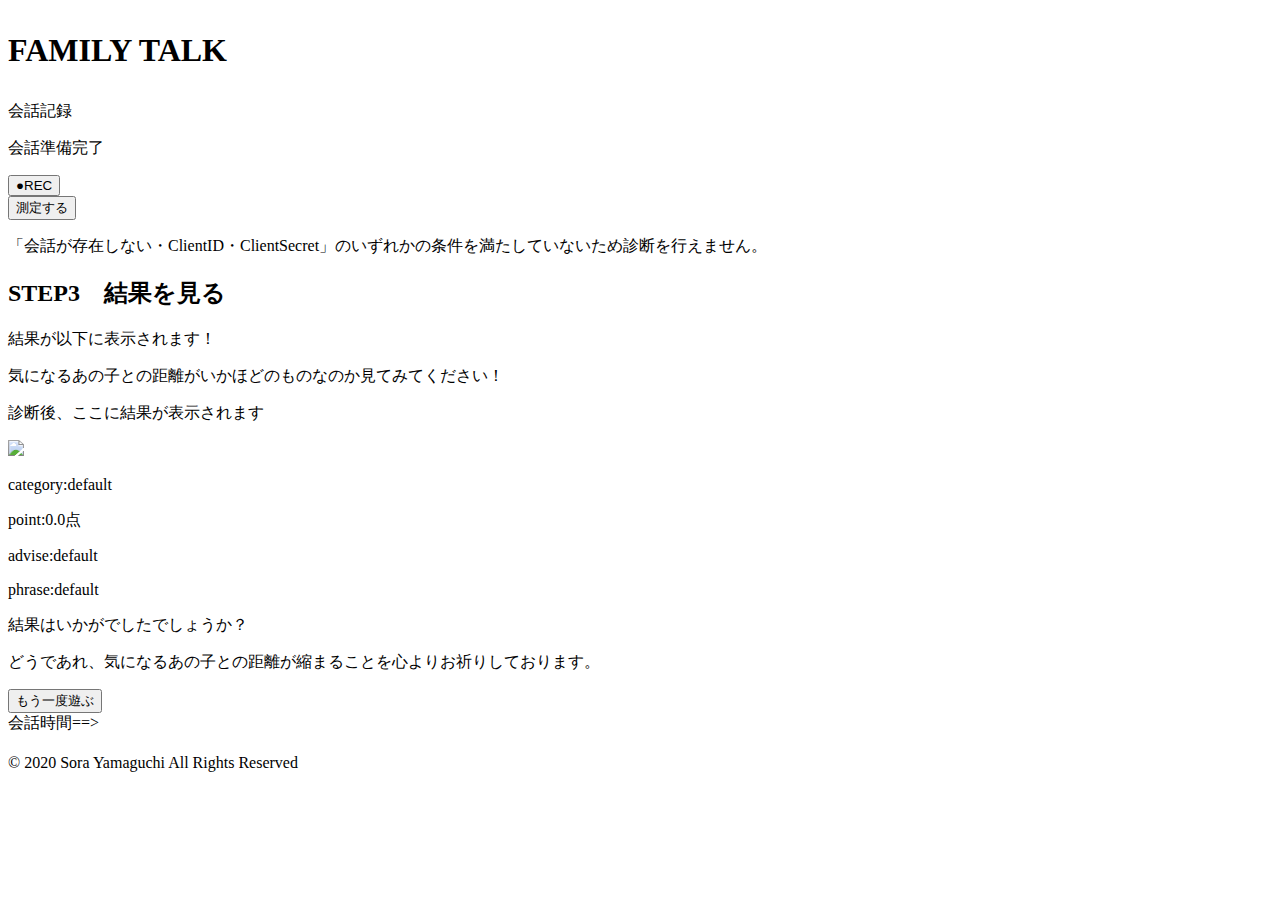
==== index.html @ 6a9fef6e "Add files via upload" ====
<!doctype html>
<html lang="ja">

  <head>
    <meta charset="UTF-8">
    <meta name="viewport" content="width=device-width, initial-scale=1.0">
    <link rel="stylesheet" type="text/css" href="reset.css">
    <link rel="stylesheet" type="text/css" href="style.css">
    <title>familytalk</title>
  </head>

  <body>
    <main>

<!-------------------
   タイトル
  ------------------->
      <h1 class="main-title">
        <p>FAMILY TALK</p>
      </h1>

<!-------------------
   録音した声の表示エリア
  ------------------->
      <section>        
        <div>
          <div class="rec-text-container">
            <div class="title">会話記録</div>
            <div class="content" id="rec_text">
              <!-- ここにテキストが入る -->
            </div>
          </div>
        </div>
      </section>

<!-------------------
  録音ボタン
  ------------------->
      <section class="btn"> 
      <div class="rec-bt-container ">
        <p id="rec_state_text">default</p>
        <button id="rec_bt" class="rec-bt"><span>●</span><span></span>REC</span></button>
      </div>
    </section>

<!-------------------
  診断ボタン
  ------------------->
      <section>
        <div class="step-inner">
            <button id="diagnose_bt" class="strong-bt">測定する</button>
            <p id="diag_caution" class="after-materialize caution">
              「会話が存在しない・ClientID・ClientSecret」のいずれかの条件を満たしていないため診断を行えません。</p>
          </div>
        </div>
      </section>









      <section>
        <h2>
          STEP3　結果を見る
        </h2>
        <div class="step-inner">
          <div class="p-group">
            <p>結果が以下に表示されます！</p>
            <p>気になるあの子との距離がいかほどのものなのか見てみてください！</p>
          </div>
        </div>
        <div class="result-container">
          <p id="result_default">診断後、ここに結果が表示されます</p>
          <div id="result_response" class="result exit-erase">
            <img id="result_img" src="#">
            <div class="comment-box">
              <p id="result_category" class="category">category:default</p>
              <p id="result_point" class="point">point:0.0点</p>
              <p id="result_advice" class="advise">advise:default</p>
              <p id="result_phrase" class="phrase">phrase:default</p>
            </div>
          </div>
        </div>
        </div>
        <div class="step-inner">
          <div class="p-group">
            <p>結果はいかがでしたでしょうか？</p>
            <p>どうであれ、気になるあの子との距離が縮まることを心よりお祈りしております。</p>
          </div>
        </div>
        <button id="one_more_game_bt" class="strong-bt">もう一度遊ぶ</button>
      </section>




      会話時間==>
      <h2 id="PassageArea"></h2>
    </main>

    <footer>

      <div class="p-group">
        <p>© 2020 Sora Yamaguchi All Rights Reserved</p>
      </div>
    </footer>
    </div>
    <script src="https://ajax.googleapis.com/ajax/libs/jquery/3.4.1/jquery.min.js"></script>
    <script type="text/javascript" src="js/script.js"></script>
    <script type="text/javascript" src="js/rec.js"></script>
    <script type="text/javascript" src="js/time.js"></script>
    <script type="text/javascript" src="js/key.js"></script>

    
  </body>

</html>
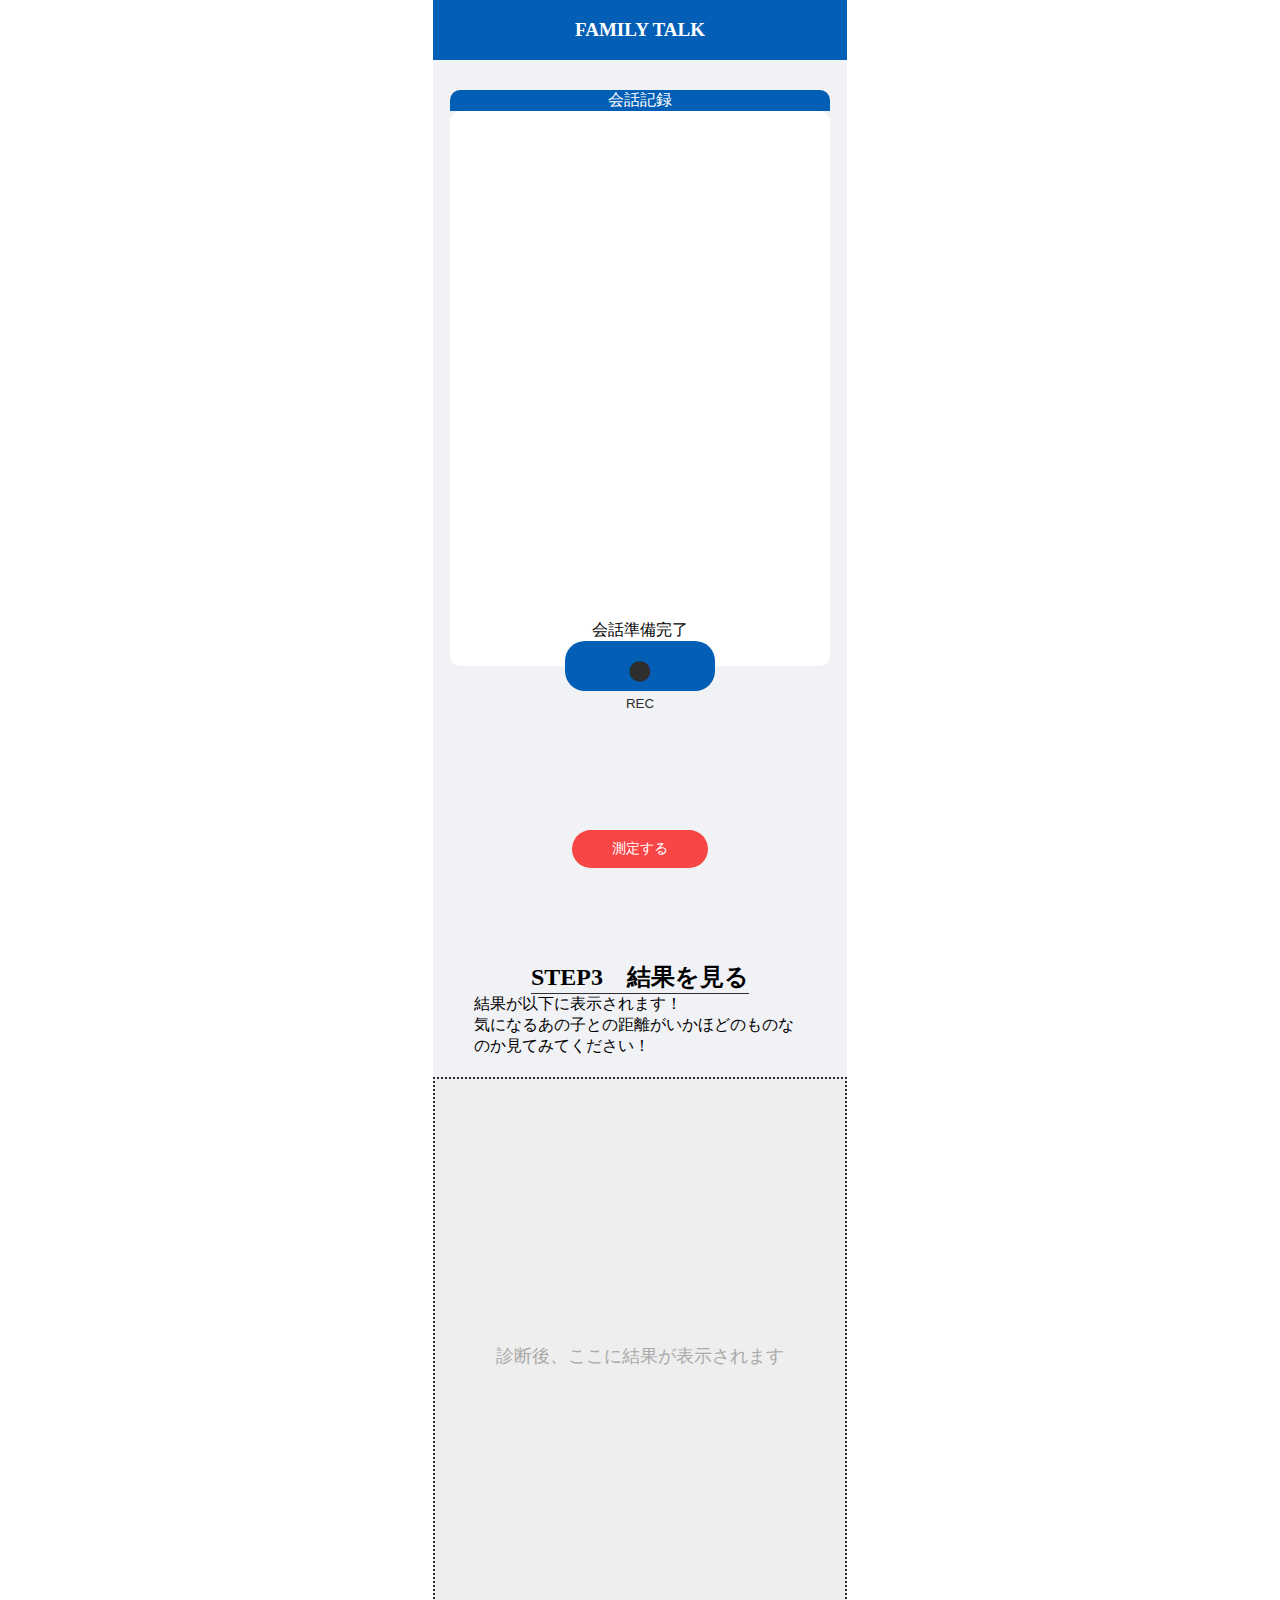
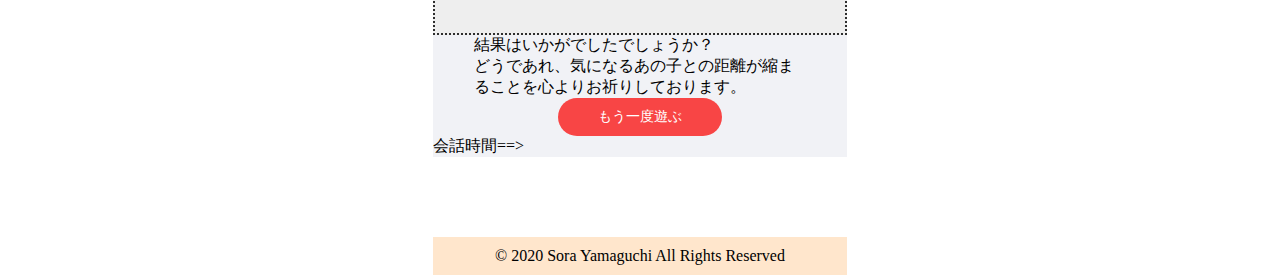
==== commit 012fe905: "Add files via upload" ====
--- a/index.html
+++ b/index.html
@@ -4,8 +4,8 @@
   <head>
     <meta charset="UTF-8">
     <meta name="viewport" content="width=device-width, initial-scale=1.0">
-    <link rel="stylesheet" type="text/css" href="reset.css">
-    <link rel="stylesheet" type="text/css" href="style.css">
+    <link rel="stylesheet" type="text/css" href="css/reset.css">
+    <link rel="stylesheet" type="text/css" href="css/style.css">
     <title>familytalk</title>
   </head>
 
--- a/css/style.css
+++ b/css/style.css
@@ -0,0 +1,362 @@
+body {
+  background-color: #ffffff;
+  word-break: break-all;
+  width: 414px;
+  height: 896px;
+  margin: 0 auto;
+
+}
+main {
+  margin: 0 auto;
+  background-color: #F1F2F6;
+}
+
+ h1{
+  font-size: 19px;
+  display: flex;
+  justify-content: center;
+  align-items: center;
+  flex-flow: wrap;
+  background-color: #035EB6;
+  color: #FFF;
+  width: 414px;
+  height: 60px;
+}
+
+section {
+  margin-top: 30px;
+}
+
+
+/*＝＝＝＝＝＝＝＝＝＝ 
+    録音した会話
+＝＝＝＝＝＝＝＝＝＝＝ */
+
+ .rec-text-container {
+  width: 92%;
+  height: 500px;
+  margin: 0 auto;
+}
+
+.rec-text-container>.title {
+  width: 100%;
+  text-align: center;
+  border-radius: 10px 10px 0 0;
+  background-color: #035EB6;
+  color: #FFF;
+}
+
+.rec-text-container>.content {
+  height: 555px;
+  border-radius: 10px 10px;
+  padding: 10px;
+  background-color: #ffffff;
+  overflow: auto;
+}
+
+.talk-section {
+  position: relative;
+  /* width: fit-content; */
+  max-width: 200px;
+  padding: 5px 10px;
+  margin: 5px 10px;
+  text-align: left;
+  border-radius: 15px;
+  background-color: #F1F2F6;
+  color: #5A5A5A;
+}
+
+.talk-section.right {
+  clear: both;
+  float: right;
+}
+
+.talk-section.left {
+  clear: both;
+  float: left;
+}
+
+
+
+
+/*＝＝＝＝＝＝＝＝＝＝ 
+    録音ボタン
+＝＝＝＝＝＝＝＝＝＝＝ */
+
+
+button{
+  background-color: #035EB6;
+  border: none;
+  cursor: pointer;
+  outline: none;
+  padding: 0;
+  appearance: none;
+}
+
+.rec-bt-container {
+  width: 100%;
+  height: 20vh;
+  text-align: center;
+}
+
+button.rec-bt {
+  width: 150px;
+  height: 50px;
+  color: #2E2E2E;
+  /* border: 1px solid #2E2E2E; */
+  border-radius: 20px;
+  /* box-shadow: 0 4px 0px 0px #BBB; */
+  transition-duration: 0.1s;
+}
+
+button.rec-bt:active {
+  transform: translateY(4px);
+  box-shadow: none;
+  
+}
+
+button.rec-bt.active {
+  color: #ff2222;
+}
+
+button.rec-bt span {
+  display: block;
+}
+
+button.rec-bt span:nth-child(1) {
+  font-size: 48px;
+}
+
+button.rec-bt.active span:nth-child(1) {
+  animation: rec-anim 1s ease 0s infinite normal;
+}
+
+button.rec-bt span:nth-child(2) {
+  font-size: 12px
+}
+
+@keyframes rec-anim {
+  0% {
+    opacity: 1;
+  }
+  100% {
+    opacity: 0;
+  }
+}
+
+
+
+
+
+/*＝＝＝＝＝＝＝＝＝＝ 
+    診断ボタン
+＝＝＝＝＝＝＝＝＝＝＝ */
+
+.strong-bt {
+  margin: 0 auto;
+  font-size: 14px;
+  display: block;
+  padding: 10px 40px;
+  color: white;
+  background-color: #F84545;
+  border: none;
+  border-radius: 30px;
+  transition-duration: .3s;
+}
+
+.strong-bt:hover {
+  color: #F84545;
+  background-color: #FFF;
+}
+
+.after-materialize {
+  opacity: 0;
+}
+
+.exit-erase {
+  display: none;
+}
+
+p.caution {
+  color: #F84545
+}
+
+
+
+
+
+
+
+
+
+
+/* .top-space {
+  margin-top: 20px;
+}
+
+.p-group {
+  padding-top: 1.2em;
+}
+
+.p-group>p.strong {
+  font-weight: bolder;
+} */
+
+
+
+
+
+
+
+
+
+
+
+
+
+
+
+/* ======
+ * キービジュアル
+ */
+
+.key-visual {
+  display: block;
+  width: 60%;
+  margin: 20px auto 0 auto;
+}
+
+/* =====
+ * 各ステップセクションごとの共通UI
+ */
+
+.step-inner {
+  width: 80%;
+  margin: 0 auto;
+}
+
+section>h2 {
+  width: fit-content;
+  margin: 0 auto;
+  border-bottom: 1px solid #2E2E2E;
+}
+
+
+
+
+
+/* =======
+ * TOKEN入力テキストとボタン
+ */
+
+.diagnose-container {
+  width: 100%;
+  margin: 25px auto 0 auto;
+  justify-content: space-around;
+}
+
+.diagnose-container>.input-group {
+  display: flex;
+  justify-content: space-around;
+}
+
+.diagnose-container>.input-group>input {
+  width: 48%;
+  height: 2em;
+  margin: .4em 0;
+  padding: 3.2px;
+  border: 1px solid #2E2E2E;
+  border-radius: 12px;
+  font-size: 1.2em;
+  text-align: center;
+}
+
+/* =======
+ * 結果表示
+ */
+
+.result-container {
+  position: relative;
+  display: flex;
+  width: 100%;
+  height: 62vh;
+  margin: 20px auto 0 auto;
+  background-color: #EEE;
+  border: 2px dotted #2E2E2E;
+  justify-content: center;
+  align-items: center;
+}
+
+.result-container>p {
+  color: #AAA;
+  font-size: 18px;
+}
+
+.result-container>.result {
+  position: relative;
+  width: 100%;
+  height: 100%;
+}
+
+.result-container>.result>img {
+  position: absolute;
+  transform: rotate(-29deg);
+}
+
+.comment-box {
+  display: flex;
+  width: 100%;
+  height: 100%;
+  padding: 23% 0;
+  justify-content: center;
+  align-items: center;
+  flex-flow: wrap;
+  background-color: #FFF2CC;
+}
+
+.comment-box>p {
+  display: block;
+  width: 100%;
+  text-align: center;
+}
+
+.comment-box>p.category {
+  font-size: 36px;
+}
+
+.comment-box>p.point {
+  font-size: 24px;
+}
+
+.comment-box>p.advise {
+  font-size: 14px;
+}
+
+/* ======
+ * フッター
+ */
+
+footer {
+  margin-top: 80px;
+  padding: 10px;
+  background-color: #FFE6CC
+}
+
+footer p {
+  text-align: center;
+}
+
+@media screen and (max-width:640px) {
+  main {
+    width: 94%;
+  }
+  .input-group {
+    flex-wrap: wrap;
+  }
+  .diagnose-container>.input-group>input {
+    width: 100%;
+  }
+  .result-container>.result>img {
+    width: 30%;
+  }
+}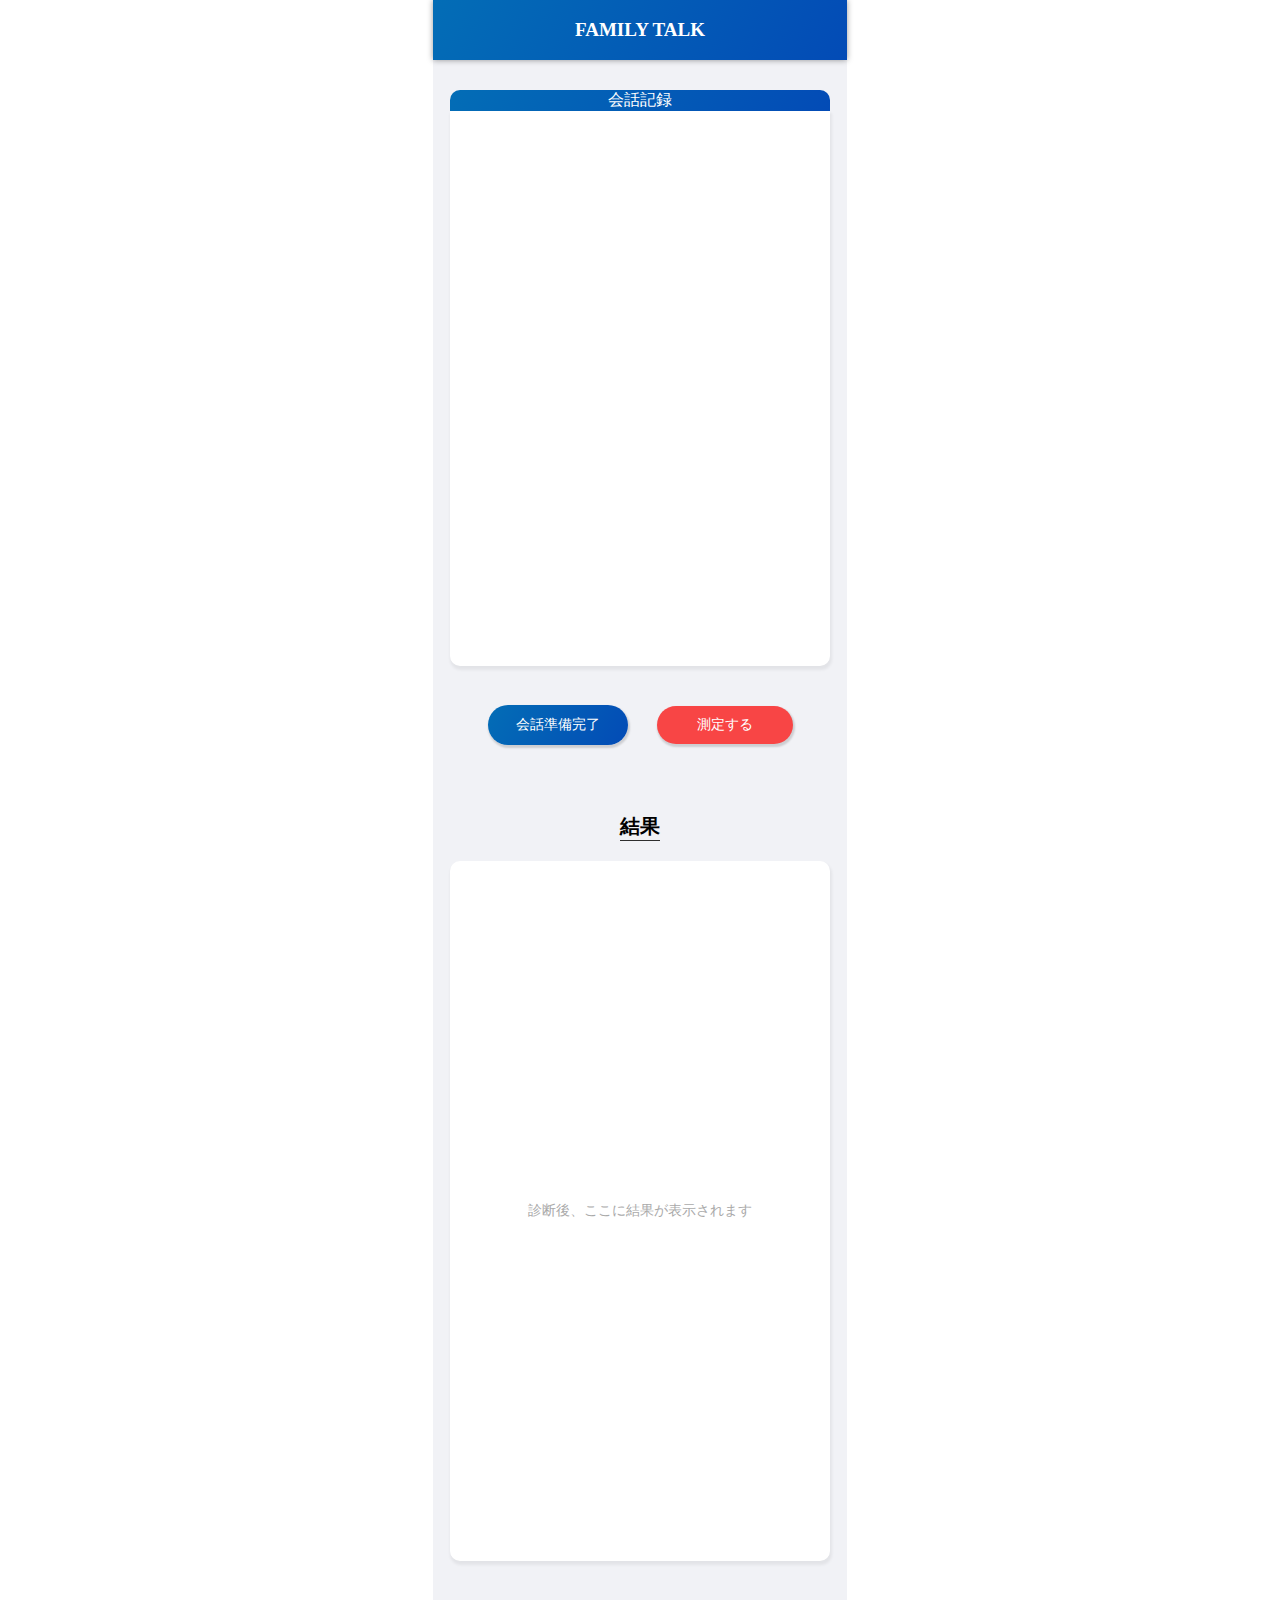
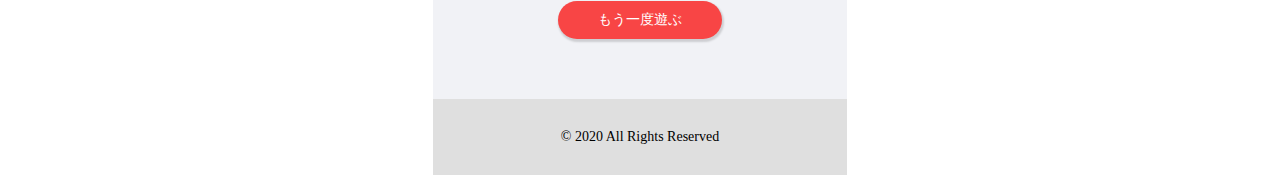
==== commit 2db2e75b: "Add files via upload" ====
--- a/index.html
+++ b/index.html
@@ -6,6 +6,9 @@
     <meta name="viewport" content="width=device-width, initial-scale=1.0">
     <link rel="stylesheet" type="text/css" href="css/reset.css">
     <link rel="stylesheet" type="text/css" href="css/style.css">
+    <link rel="stylesheet" type="text/css" href="css/btn.css">
+    <link rel="stylesheet" type="text/css" href="css/talk.css">
+    <link rel="stylesheet" type="text/css" href="css/result.css">
     <title>familytalk</title>
   </head>
 
@@ -34,81 +37,90 @@
       </section>
 
 <!-------------------
-  録音ボタン
+  録音 & 測定ボタン
   ------------------->
+      
       <section class="btn"> 
-      <div class="rec-bt-container ">
-        <p id="rec_state_text">default</p>
-        <button id="rec_bt" class="rec-bt"><span>●</span><span></span>REC</span></button>
-      </div>
-    </section>
+        <!-- 録音 -->
+        <div class="rec-bt-container ">
+          <button id="rec_bt" class="rec-bt">
+            <span><p id="rec_state_text">default</p></span>
+          </button>
+        </div>
+        <!-- 測定 -->
+        <div class="step-inner">
+            <button id="diagnose_bt" class="strong-bt">測定する</button>
+        </div>
+      </section>
+        <!-- ※注意 -->
+      <p id="diag_caution" class="after-materialize caution">
+        ※会話が存在しないため診断を行えません。</p>
+
 
 <!-------------------
-  診断ボタン
+        結果
   ------------------->
       <section>
-        <div class="step-inner">
-            <button id="diagnose_bt" class="strong-bt">測定する</button>
-            <p id="diag_caution" class="after-materialize caution">
-              「会話が存在しない・ClientID・ClientSecret」のいずれかの条件を満たしていないため診断を行えません。</p>
+        <h2>
+          結果
+        </h2>
+
+        <div class="result-container">
+          <!-- デフォルト -->
+          <div class="box">
+            <p id="result_default">診断後、ここに結果が表示されます</p>
           </div>
+
+          <!-- フィードバック -->
+          <div id="result_response" class="result exit-erase">
+            <!-- 画像 -->
+            <!-- <img id="result_img" src="#"> -->
+
+            <!-- コメント -->
+            <div class="comment-box">
+              <p id="result_category" class="category">category:default</p>
+              <p id="result_advice" class="advise">advise:default</p>
+            </div>
+            <div class="comment-box">
+              会話時間==><p id="PassageArea"></p>
+            </div>
+            <div class="comment-box">
+              <p id="result_phrase" class="phrase">phrase:default</p>
+            </div>
+            <div class="comment-box">
+              <p id="result_point" class="point">point:0.0点</p>
+            </div>
+
+          </div>
+        </div>
+
+        <div class="again-btn">
+          <button id="one_more_game_bt" class="strong-bt">もう一度遊ぶ</button>
         </div>
       </section>
 
 
 
+    </main>
 
 
 
 
-
-
-      <section>
-        <h2>
-          STEP3　結果を見る
-        </h2>
-        <div class="step-inner">
-          <div class="p-group">
-            <p>結果が以下に表示されます！</p>
-            <p>気になるあの子との距離がいかほどのものなのか見てみてください！</p>
-          </div>
-        </div>
-        <div class="result-container">
-          <p id="result_default">診断後、ここに結果が表示されます</p>
-          <div id="result_response" class="result exit-erase">
-            <img id="result_img" src="#">
-            <div class="comment-box">
-              <p id="result_category" class="category">category:default</p>
-              <p id="result_point" class="point">point:0.0点</p>
-              <p id="result_advice" class="advise">advise:default</p>
-              <p id="result_phrase" class="phrase">phrase:default</p>
-            </div>
-          </div>
-        </div>
-        </div>
-        <div class="step-inner">
-          <div class="p-group">
-            <p>結果はいかがでしたでしょうか？</p>
-            <p>どうであれ、気になるあの子との距離が縮まることを心よりお祈りしております。</p>
-          </div>
-        </div>
-        <button id="one_more_game_bt" class="strong-bt">もう一度遊ぶ</button>
-      </section>
-
-
-
-
-      会話時間==>
-      <h2 id="PassageArea"></h2>
-    </main>
-
+<!-------------------
+   フッター
+  ------------------->
     <footer>
 
       <div class="p-group">
-        <p>© 2020 Sora Yamaguchi All Rights Reserved</p>
+        <p>© 2020  All Rights Reserved</p>
       </div>
     </footer>
     </div>
+
+<!-------------------
+   JavaScript
+  ------------------->
+
     <script src="https://ajax.googleapis.com/ajax/libs/jquery/3.4.1/jquery.min.js"></script>
     <script type="text/javascript" src="js/script.js"></script>
     <script type="text/javascript" src="js/rec.js"></script>
--- a/css/style.css
+++ b/css/style.css
@@ -9,6 +9,7 @@
 main {
   margin: 0 auto;
   background-color: #F1F2F6;
+  padding-bottom: 20px;
 }
 
  h1{
@@ -17,203 +18,46 @@
   justify-content: center;
   align-items: center;
   flex-flow: wrap;
-  background-color: #035EB6;
+  background: linear-gradient(120deg, #036DB6, #034BB6);
   color: #FFF;
   width: 414px;
   height: 60px;
+  box-shadow: 0px 0px 6px 0px rgba(0,0,0,0.4);
 }
+
 
 section {
   margin-top: 30px;
 }
 
 
-/*＝＝＝＝＝＝＝＝＝＝ 
-    録音した会話
-＝＝＝＝＝＝＝＝＝＝＝ */
-
- .rec-text-container {
-  width: 92%;
-  height: 500px;
-  margin: 0 auto;
+.top-title{
+  font-size: 26px;
+  color: rgb(255, 255, 255);
+  font-weight: bold;
+  text-align: center;
+  margin-bottom: 300px;
+}
+.top-subtitle{
+  color: rgb(255, 255, 255);
+  text-align: center;
+  font-size: 14px;
 }
 
-.rec-text-container>.title {
-  width: 100%;
-  text-align: center;
-  border-radius: 10px 10px 0 0;
-  background-color: #035EB6;
-  color: #FFF;
+.top{
+  display: flex;
+  align-items: center;
+  justify-content: center;
+  width: 414px;
+  height: 896px;
+  background: linear-gradient(120deg, #036DB6, #034BB6);
+
 }
 
-.rec-text-container>.content {
-  height: 555px;
-  border-radius: 10px 10px;
-  padding: 10px;
-  background-color: #ffffff;
-  overflow: auto;
+.top-contents{
+  margin-top: 40px;
+  margin-bottom: 40px;
 }
-
-.talk-section {
-  position: relative;
-  /* width: fit-content; */
-  max-width: 200px;
-  padding: 5px 10px;
-  margin: 5px 10px;
-  text-align: left;
-  border-radius: 15px;
-  background-color: #F1F2F6;
-  color: #5A5A5A;
-}
-
-.talk-section.right {
-  clear: both;
-  float: right;
-}
-
-.talk-section.left {
-  clear: both;
-  float: left;
-}
-
-
-
-
-/*＝＝＝＝＝＝＝＝＝＝ 
-    録音ボタン
-＝＝＝＝＝＝＝＝＝＝＝ */
-
-
-button{
-  background-color: #035EB6;
-  border: none;
-  cursor: pointer;
-  outline: none;
-  padding: 0;
-  appearance: none;
-}
-
-.rec-bt-container {
-  width: 100%;
-  height: 20vh;
-  text-align: center;
-}
-
-button.rec-bt {
-  width: 150px;
-  height: 50px;
-  color: #2E2E2E;
-  /* border: 1px solid #2E2E2E; */
-  border-radius: 20px;
-  /* box-shadow: 0 4px 0px 0px #BBB; */
-  transition-duration: 0.1s;
-}
-
-button.rec-bt:active {
-  transform: translateY(4px);
-  box-shadow: none;
-  
-}
-
-button.rec-bt.active {
-  color: #ff2222;
-}
-
-button.rec-bt span {
-  display: block;
-}
-
-button.rec-bt span:nth-child(1) {
-  font-size: 48px;
-}
-
-button.rec-bt.active span:nth-child(1) {
-  animation: rec-anim 1s ease 0s infinite normal;
-}
-
-button.rec-bt span:nth-child(2) {
-  font-size: 12px
-}
-
-@keyframes rec-anim {
-  0% {
-    opacity: 1;
-  }
-  100% {
-    opacity: 0;
-  }
-}
-
-
-
-
-
-/*＝＝＝＝＝＝＝＝＝＝ 
-    診断ボタン
-＝＝＝＝＝＝＝＝＝＝＝ */
-
-.strong-bt {
-  margin: 0 auto;
-  font-size: 14px;
-  display: block;
-  padding: 10px 40px;
-  color: white;
-  background-color: #F84545;
-  border: none;
-  border-radius: 30px;
-  transition-duration: .3s;
-}
-
-.strong-bt:hover {
-  color: #F84545;
-  background-color: #FFF;
-}
-
-.after-materialize {
-  opacity: 0;
-}
-
-.exit-erase {
-  display: none;
-}
-
-p.caution {
-  color: #F84545
-}
-
-
-
-
-
-
-
-
-
-
-/* .top-space {
-  margin-top: 20px;
-}
-
-.p-group {
-  padding-top: 1.2em;
-}
-
-.p-group>p.strong {
-  font-weight: bolder;
-} */
-
-
-
-
-
-
-
-
-
-
-
-
-
 
 
 /* ======
@@ -230,17 +74,46 @@
  * 各ステップセクションごとの共通UI
  */
 
-.step-inner {
+/* .step-inner {
   width: 80%;
   margin: 0 auto;
-}
+} */
 
 section>h2 {
   width: fit-content;
   margin: 0 auto;
+  font-size: 20px;
   border-bottom: 1px solid #2E2E2E;
 }
 
+
+
+/* ======
+ * フッター
+ */
+
+footer {
+  padding: 30px;
+  background-color: #dfdfdf
+}
+
+footer p {
+  text-align: center;
+  font-size: 14px;
+}
+
+
+
+
+/* .top-space {
+  margin-top: 20px;
+}
+.p-group {
+  padding-top: 1.2em;
+}
+.p-group>p.strong {
+  font-weight: bolder;
+} */
 
 
 
@@ -249,7 +122,7 @@
  * TOKEN入力テキストとボタン
  */
 
-.diagnose-container {
+ /* .diagnose-container {
   width: 100%;
   margin: 25px auto 0 auto;
   justify-content: space-around;
@@ -269,94 +142,5 @@
   border-radius: 12px;
   font-size: 1.2em;
   text-align: center;
-}
+} */
 
-/* =======
- * 結果表示
- */
-
-.result-container {
-  position: relative;
-  display: flex;
-  width: 100%;
-  height: 62vh;
-  margin: 20px auto 0 auto;
-  background-color: #EEE;
-  border: 2px dotted #2E2E2E;
-  justify-content: center;
-  align-items: center;
-}
-
-.result-container>p {
-  color: #AAA;
-  font-size: 18px;
-}
-
-.result-container>.result {
-  position: relative;
-  width: 100%;
-  height: 100%;
-}
-
-.result-container>.result>img {
-  position: absolute;
-  transform: rotate(-29deg);
-}
-
-.comment-box {
-  display: flex;
-  width: 100%;
-  height: 100%;
-  padding: 23% 0;
-  justify-content: center;
-  align-items: center;
-  flex-flow: wrap;
-  background-color: #FFF2CC;
-}
-
-.comment-box>p {
-  display: block;
-  width: 100%;
-  text-align: center;
-}
-
-.comment-box>p.category {
-  font-size: 36px;
-}
-
-.comment-box>p.point {
-  font-size: 24px;
-}
-
-.comment-box>p.advise {
-  font-size: 14px;
-}
-
-/* ======
- * フッター
- */
-
-footer {
-  margin-top: 80px;
-  padding: 10px;
-  background-color: #FFE6CC
-}
-
-footer p {
-  text-align: center;
-}
-
-@media screen and (max-width:640px) {
-  main {
-    width: 94%;
-  }
-  .input-group {
-    flex-wrap: wrap;
-  }
-  .diagnose-container>.input-group>input {
-    width: 100%;
-  }
-  .result-container>.result>img {
-    width: 30%;
-  }
-}--- a/css/btn.css
+++ b/css/btn.css
@@ -0,0 +1,152 @@
+/*＝＝＝＝＝＝＝＝＝＝ 
+    録音ボタン
+＝＝＝＝＝＝＝＝＝＝＝ */
+.btn{
+    display: flex;
+    justify-content: space-around;
+    align-items: center;
+    margin-top: 60px;
+    padding: 0px 40px 0px 40px;
+    
+}
+
+button{
+    border: none;
+    cursor: pointer;
+    outline: none;
+    padding: 0;
+    appearance: none;
+    box-shadow: 1px 2px 2px 1px rgba(0,0,0,0.15);
+  }
+  
+  .rec-bt-container {
+    text-align: center;
+  }
+  
+  button.rec-bt {
+    width: 140px;
+    height: 40px;
+    color: #2E2E2E;
+    background: linear-gradient(120deg, #036DB6, #034BB6);
+    border-radius: 20px;
+    transition-duration: 0.2s;
+  }
+  
+  button.rec-bt:active {
+    transform: translateY(4px);
+    box-shadow: none;
+    
+  }
+  
+  button.rec-bt.active {
+    color: #fff;
+    font-size: 14px;
+  }
+  
+  button.rec-bt span {
+    display: block;
+  }
+  
+  button.rec-bt span:nth-child(1) {
+    color: #fff;
+    font-size: 14px;
+  }
+  
+  button.rec-bt.active span:nth-child(1) {
+    animation: rec-anim 1s ease 0s infinite normal;
+  }
+  
+  button.rec-bt span:nth-child(2) {
+    font-size: 12px
+  }
+  
+  @keyframes rec-anim {
+    0% {
+      opacity: 1;
+    }
+    100% {
+      opacity: 0;
+    }
+  }
+  
+  
+  
+  
+  
+  /*＝＝＝＝＝＝＝＝＝＝ 
+      診断ボタン
+  ＝＝＝＝＝＝＝＝＝＝＝ */
+  
+  .strong-bt {
+    margin: 0 auto;
+    font-size: 14px;
+    display: block;
+    padding: 10px 40px;
+    color: white;
+    background-color: #F84545;
+    border: none;
+    border-radius: 30px;
+    transition-duration: .3s;
+  }
+  
+  .strong-bt:hover {
+    color: #F84545;
+    background-color: #FFF;
+  }
+  
+  .after-materialize {
+    opacity: 0;
+  }
+  
+  .exit-erase {
+    display: none;
+  }
+
+
+    /*＝＝＝＝＝＝＝＝＝＝ 
+      測定エラー
+  ＝＝＝＝＝＝＝＝＝＝＝ */
+  
+  p.caution {
+    color: #F84545;
+    font-size: 13px;
+    text-align: center;
+    padding: 10px;
+    
+  }
+
+      /*＝＝＝＝＝＝＝＝＝＝ 
+      もう一度
+  ＝＝＝＝＝＝＝＝＝＝＝ */
+  
+  .again-btn{
+      margin-top: 40px;
+      margin-bottom: 40px;
+  }
+
+
+        /*＝＝＝＝＝＝＝＝＝＝ 
+      始める
+  ＝＝＝＝＝＝＝＝＝＝＝ */
+  .start-bt {
+    margin: 0 auto;
+    font-size: 14px;
+    display: block;
+    padding: 10px 40px;
+    color: #0345b6;
+    font-weight: bold;
+    background-color: #fff;
+    border: none;
+    border-radius: 30px;
+    transition-duration: .3s;
+  }
+  
+  .start-bt:hover {
+    color: #F84545;
+
+  }
+
+  a:link {
+    text-decoration: none;
+}
+
--- a/css/talk.css
+++ b/css/talk.css
@@ -0,0 +1,49 @@
+/*＝＝＝＝＝＝＝＝＝＝ 
+    録音した会話
+＝＝＝＝＝＝＝＝＝＝＝ */
+
+.rec-text-container {
+    width: 92%;
+    height: 555px;
+    margin: 0 auto;
+  }
+  
+  .rec-text-container>.title {
+    width: 100%;
+    text-align: center;
+    border-radius: 10px 10px 0 0;
+    background: linear-gradient(120deg, #036DB6, #034BB6);
+    color: #FFF;
+  }
+  
+  .rec-text-container>.content {
+    height: 555px;
+    border-radius: 0px 0px 10px 10px;
+    padding: 10px;
+    background-color: #ffffff;
+    overflow: auto;
+    box-shadow: 1px 3px 3px 1px rgba(0,0,0,0.06);
+    
+  }
+  
+  .talk-section {
+    position: relative;
+    /* width: fit-content; */
+    max-width: 200px;
+    padding: 5px 10px;
+    margin: 5px 10px;
+    text-align: left;
+    border-radius: 15px;
+    background-color: #F1F2F6;
+    color: #5A5A5A;
+  }
+  
+  .talk-section.right {
+    clear: both;
+    float: right;
+  }
+  
+  .talk-section.left {
+    clear: both;
+    float: left;
+  }--- a/css/result.css
+++ b/css/result.css
@@ -0,0 +1,80 @@
+/* ーーーーーーーーー
+    結果(デフォルト)
+   ーーーーーーーーー*/
+ .result-container {
+    width: 92%;
+    height: 700px;
+    position: relative;
+    border-radius: 10px 10px;
+    background-color: rgb(255, 255, 255);
+    box-shadow: 1px 3px 3px 1px rgba(0,0,0,0.06);
+     /* border: 1px dotted #989898; */
+
+    margin: 20px auto 0 auto;
+    display: flex;
+    justify-content: center;
+    align-items: center;
+  }
+
+  .result-container>p {
+    color: #AAA;
+    font-size: 14px;
+  }
+
+
+  /* ーーーーーーーーー
+    結果(コメント評価)
+   ーーーーーーーーー*/
+
+  .result-container>.result {
+    position: relative;
+    width: 92%;
+    height: 90%;
+  }
+  
+  /* .result-container>.result>img {
+    position: absolute;
+    transform: rotate(-29deg);
+  } */
+  
+
+  .comment-box {
+    display: flex;
+    width: 100%;
+    height: 130px;
+    /* padding: 20% 0; */
+    justify-content: center;
+    align-items: center;
+    flex-flow: wrap;
+    color: rgb(255, 255, 255);
+    border-radius: 10px 10px;
+    /* background-color: #f4f4f4; */
+    background: linear-gradient(120deg, #038cb6, #034BB6);
+    margin: 20px auto;
+    box-shadow: 1px 3px 3px 1px rgba(0,0,0,0.06);
+  }
+  
+  .comment-box>p {
+    display: block;
+    width: 90%;
+    text-align: center;
+  }
+  
+  .comment-box>p.category {
+    font-size: 16px;
+    font-weight: bold;
+  }
+  .comment-box>p.point {
+    font-size: 16px;
+  }
+  
+  .comment-box>p.advise {
+    font-size: 16px;
+  }
+
+
+  .box{
+      /* background-color: rgb(255, 154, 154); */
+      color: #AAA;
+      font-size: 14px;
+  }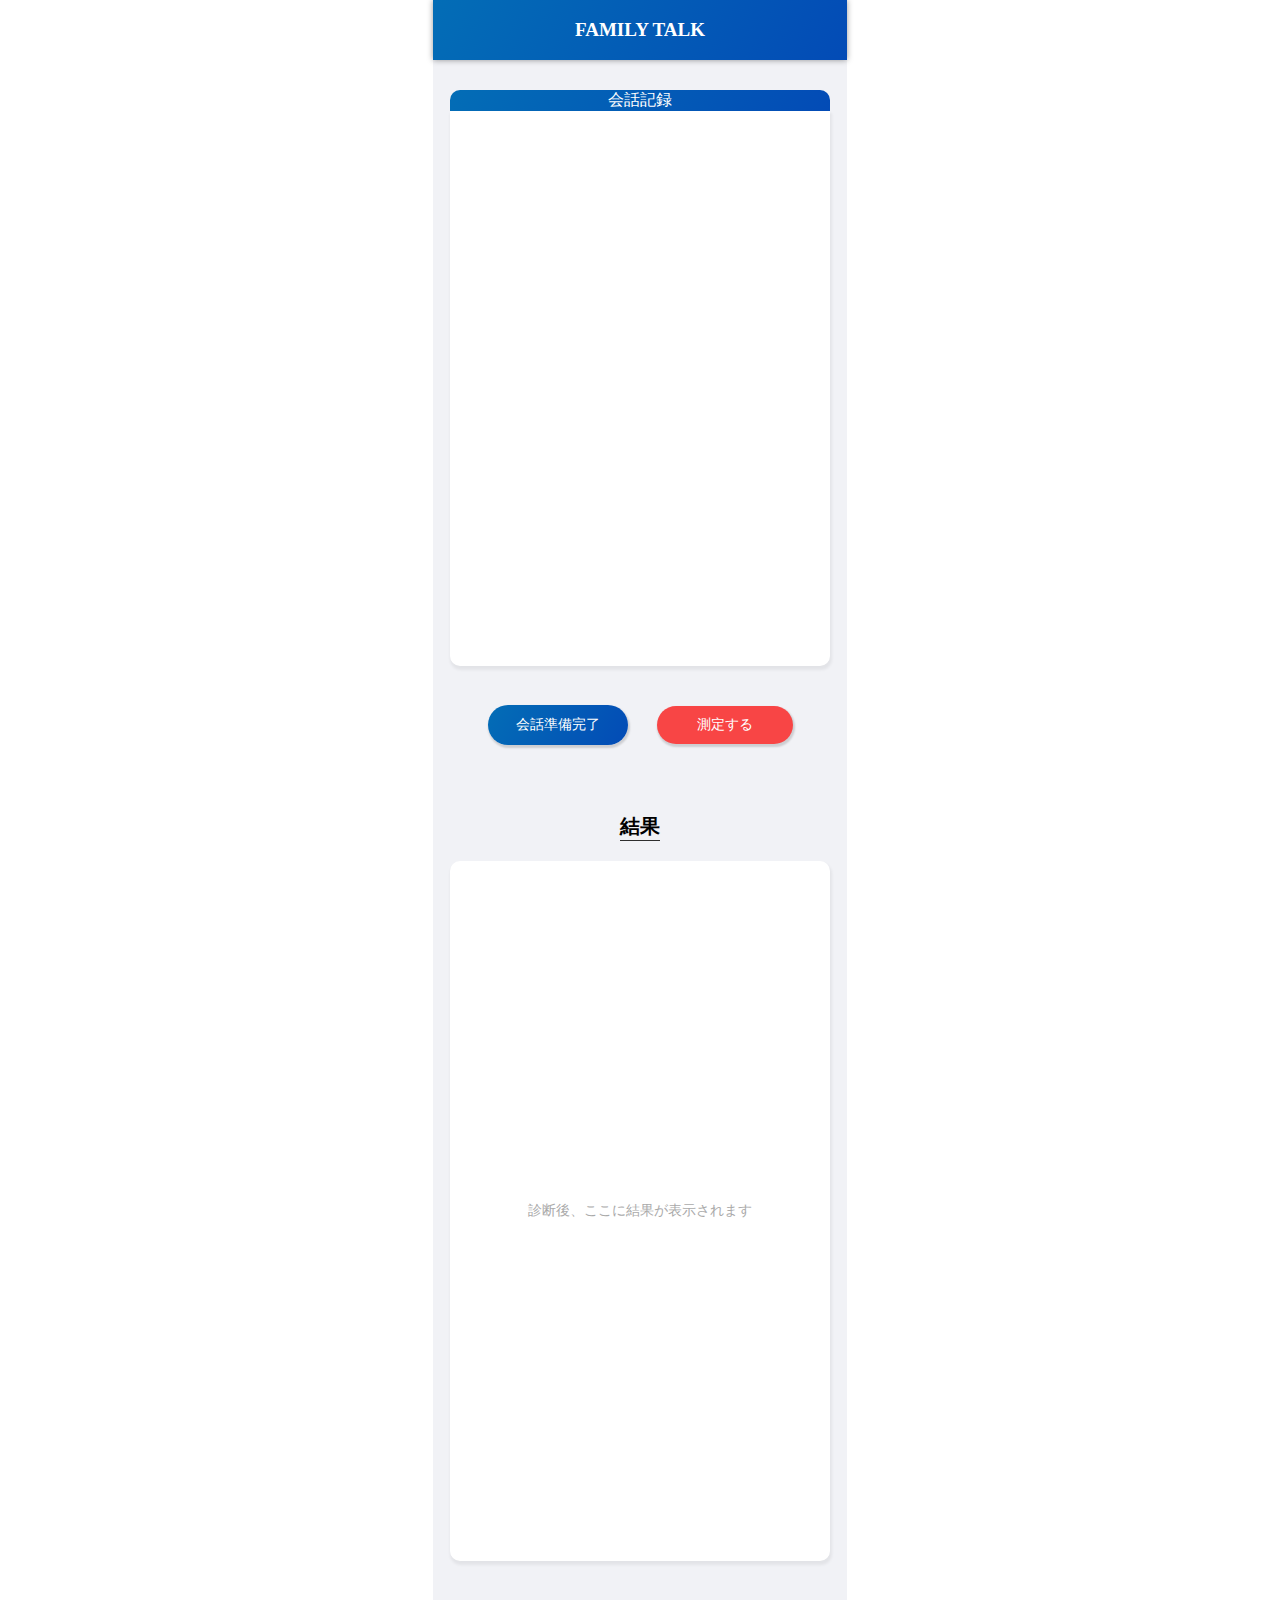
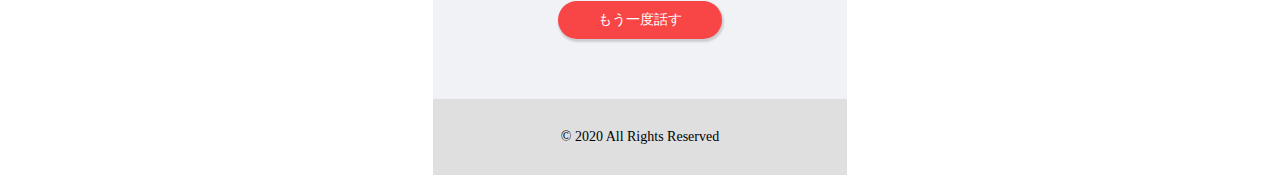
==== commit 36820504: "Add files via upload" ====
--- a/index.html
+++ b/index.html
@@ -95,7 +95,7 @@
         </div>
 
         <div class="again-btn">
-          <button id="one_more_game_bt" class="strong-bt">もう一度遊ぶ</button>
+          <button id="one_more_game_bt" class="strong-bt">もう一度話す</button>
         </div>
       </section>
 
